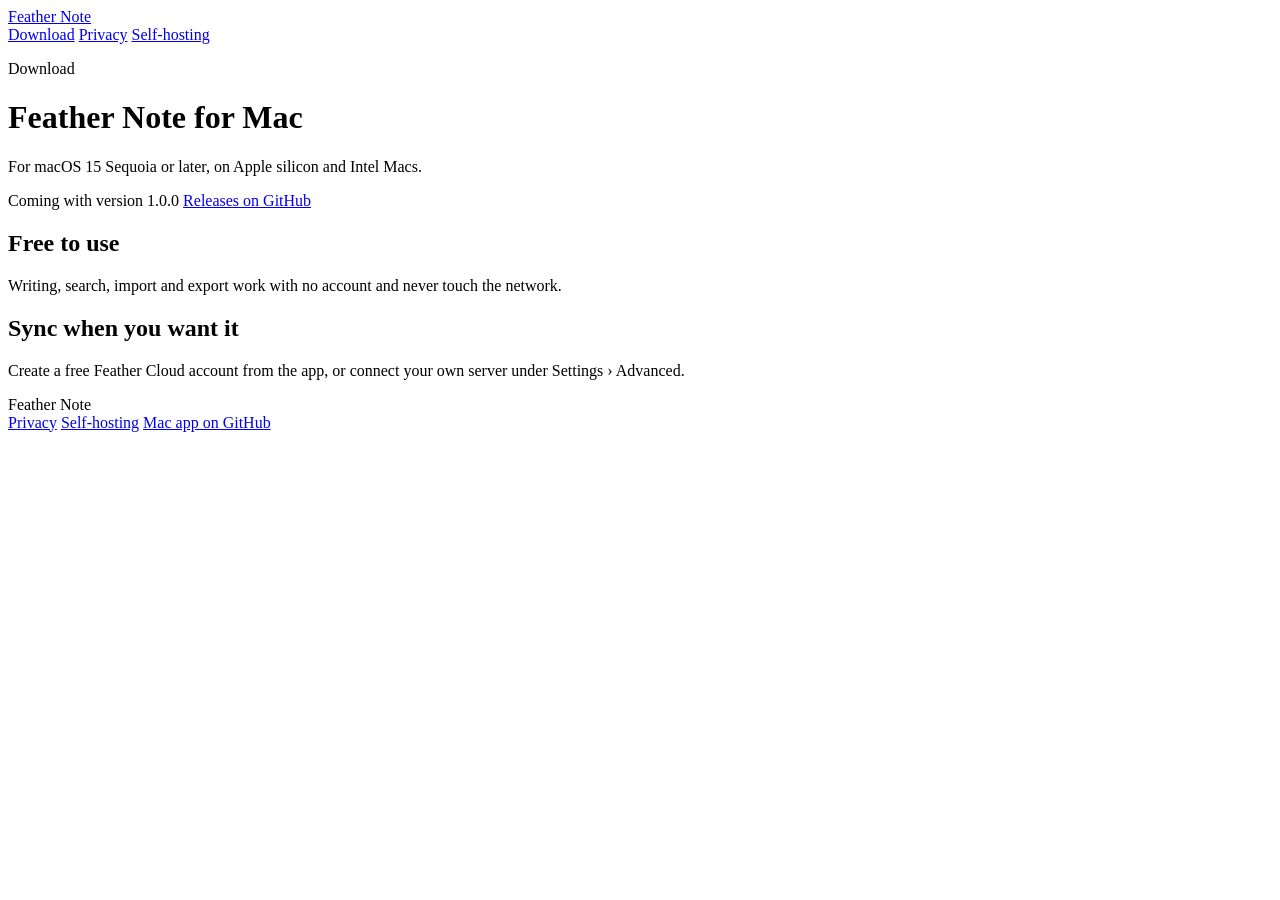
==== site/download/index.html @ 871dbb65 "feat: the Feather Note website - Five static pages served by Cloudflare Pages from site/ with no bui" ====
<!doctype html>
<html lang="en">
<head>
  <meta charset="utf-8">
  <meta name="viewport" content="width=device-width, initial-scale=1">
  <title>Download Feather Note for Mac</title>
  <meta name="description" content="Feather Note for Mac: macOS 15 or later, Apple silicon and Intel.">
  <link rel="icon" href="/assets/feather.svg" type="image/svg+xml">
  <link rel="stylesheet" href="/assets/site.css">
</head>
<body>
  <div class="wrap">
    <header class="top">
      <a class="brand" href="/"><img src="/assets/feather.svg" alt="">Feather Note</a>
      <nav class="nav" aria-label="Main">
        <a href="/download/" aria-current="page">Download</a>
        <a href="/privacy/">Privacy</a>
        <a href="/self-hosting/">Self-hosting</a>
      </nav>
    </header>

    <main class="hero">
      <p class="overline">Download</p>
      <h1>Feather Note for Mac</h1>
      <p class="lead">For macOS 15 Sequoia or later, on Apple silicon and Intel Macs.</p>
      <div class="actions">
        <span class="button primary" aria-disabled="true">Coming with version 1.0.0</span>
        <a href="https://github.com/raduzoom/feather-note-mac/releases">Releases on GitHub</a>
      </div>
      <section class="section two">
        <div class="panel">
          <h2>Free to use</h2>
          <p>Writing, search, import and export work with no account and never touch the network.</p>
        </div>
        <div class="panel">
          <h2>Sync when you want it</h2>
          <p>Create a free Feather Cloud account from the app, or connect your own server under Settings › Advanced.</p>
        </div>
      </section>
    </main>

    <footer class="foot">
      <span>Feather Note</span>
      <nav aria-label="Footer">
        <a href="/privacy/">Privacy</a>
        <a href="/self-hosting/">Self-hosting</a>
        <a href="https://github.com/raduzoom/feather-note-mac">Mac app on GitHub</a>
      </nav>
    </footer>
  </div>
</body>
</html>
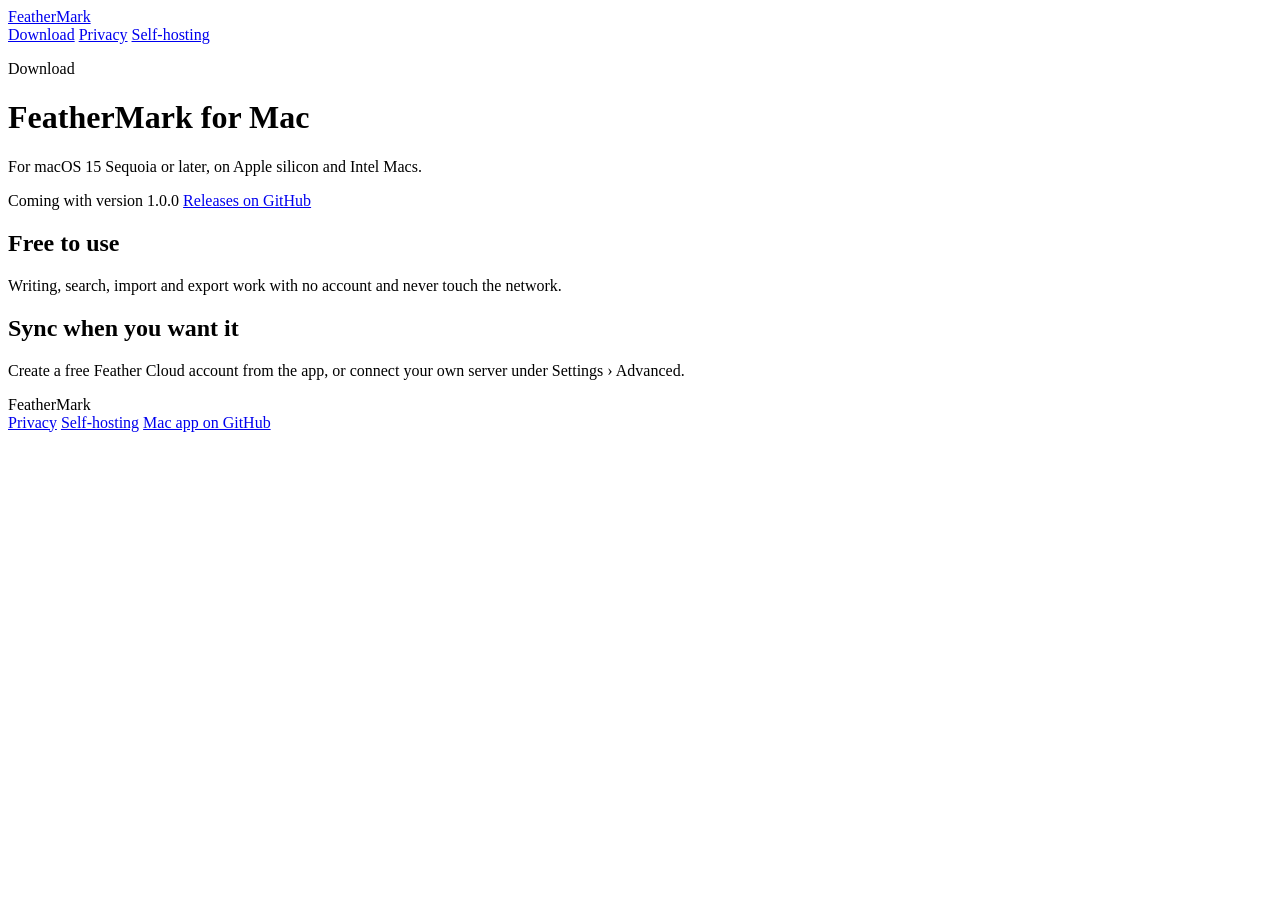
==== commit 9a0fd90b: "feat: rename Feather Note to FeatherMark on the website The new name is on every page, in the struct" ====
--- a/site/download/index.html
+++ b/site/download/index.html
@@ -3,15 +3,71 @@
 <head>
   <meta charset="utf-8">
   <meta name="viewport" content="width=device-width, initial-scale=1">
-  <title>Download Feather Note for Mac</title>
-  <meta name="description" content="Feather Note for Mac: macOS 15 or later, Apple silicon and Intel.">
+  <title>Download FeatherMark for Mac</title>
+  <meta name="description" content="Download FeatherMark for Mac: free, for macOS 15 Sequoia or later on Apple silicon and Intel. Writing, search, import and export need no account.">
+  <link rel="canonical" href="https://WEBSITE_DOMAIN/download/">
+  <meta name="robots" content="index, follow, max-image-preview:large">
+  <meta property="og:type" content="website">
+  <meta property="og:site_name" content="FeatherMark">
+  <meta property="og:locale" content="en_US">
+  <meta property="og:title" content="Download FeatherMark for Mac">
+  <meta property="og:description" content="Download FeatherMark for Mac: free, for macOS 15 Sequoia or later on Apple silicon and Intel. Writing, search, import and export need no account.">
+  <meta property="og:url" content="https://WEBSITE_DOMAIN/download/">
+  <meta property="og:image" content="https://WEBSITE_DOMAIN/assets/social-card.png">
+  <meta property="og:image:width" content="1200">
+  <meta property="og:image:height" content="630">
+  <meta property="og:image:alt" content="FeatherMark: Markdown notes for Mac, encrypted everywhere you sync. Free, open source, macOS 15 or later.">
+  <meta name="twitter:card" content="summary_large_image">
+  <meta name="theme-color" content="#F1E2D5" media="(prefers-color-scheme: light)">
+  <meta name="theme-color" content="#11171D" media="(prefers-color-scheme: dark)">
   <link rel="icon" href="/assets/feather.svg" type="image/svg+xml">
+  <link rel="apple-touch-icon" href="/assets/apple-touch-icon.png">
+  <link rel="sitemap" type="application/xml" href="/sitemap.xml">
+  <link rel="alternate" type="text/plain" title="FeatherMark for AI assistants" href="/llms.txt">
   <link rel="stylesheet" href="/assets/site.css">
+  <script type="application/ld+json">
+  {
+    "@context": "https://schema.org",
+    "@graph": [
+      {
+        "@type": "WebPage",
+        "@id": "https://WEBSITE_DOMAIN/download/",
+        "url": "https://WEBSITE_DOMAIN/download/",
+        "name": "Download FeatherMark for Mac",
+        "description": "Download FeatherMark for Mac: free, for macOS 15 Sequoia or later on Apple silicon and Intel. Writing, search, import and export need no account.",
+        "isPartOf": {
+          "@id": "https://WEBSITE_DOMAIN/#site"
+        },
+        "about": {
+          "@id": "https://WEBSITE_DOMAIN/#app"
+        },
+        "inLanguage": "en"
+      },
+      {
+        "@type": "BreadcrumbList",
+        "itemListElement": [
+          {
+            "@type": "ListItem",
+            "position": 1,
+            "name": "FeatherMark",
+            "item": "https://WEBSITE_DOMAIN/"
+          },
+          {
+            "@type": "ListItem",
+            "position": 2,
+            "name": "Download",
+            "item": "https://WEBSITE_DOMAIN/download/"
+          }
+        ]
+      }
+    ]
+  }
+  </script>
 </head>
 <body>
   <div class="wrap">
     <header class="top">
-      <a class="brand" href="/"><img src="/assets/feather.svg" alt="">Feather Note</a>
+      <a class="brand" href="/"><img src="/assets/feather.svg" alt="">FeatherMark</a>
       <nav class="nav" aria-label="Main">
         <a href="/download/" aria-current="page">Download</a>
         <a href="/privacy/">Privacy</a>
@@ -21,7 +77,7 @@
 
     <main class="hero">
       <p class="overline">Download</p>
-      <h1>Feather Note for Mac</h1>
+      <h1>FeatherMark for Mac</h1>
       <p class="lead">For macOS 15 Sequoia or later, on Apple silicon and Intel Macs.</p>
       <div class="actions">
         <span class="button primary" aria-disabled="true">Coming with version 1.0.0</span>
@@ -40,7 +96,7 @@
     </main>
 
     <footer class="foot">
-      <span>Feather Note</span>
+      <span>FeatherMark</span>
       <nav aria-label="Footer">
         <a href="/privacy/">Privacy</a>
         <a href="/self-hosting/">Self-hosting</a>
